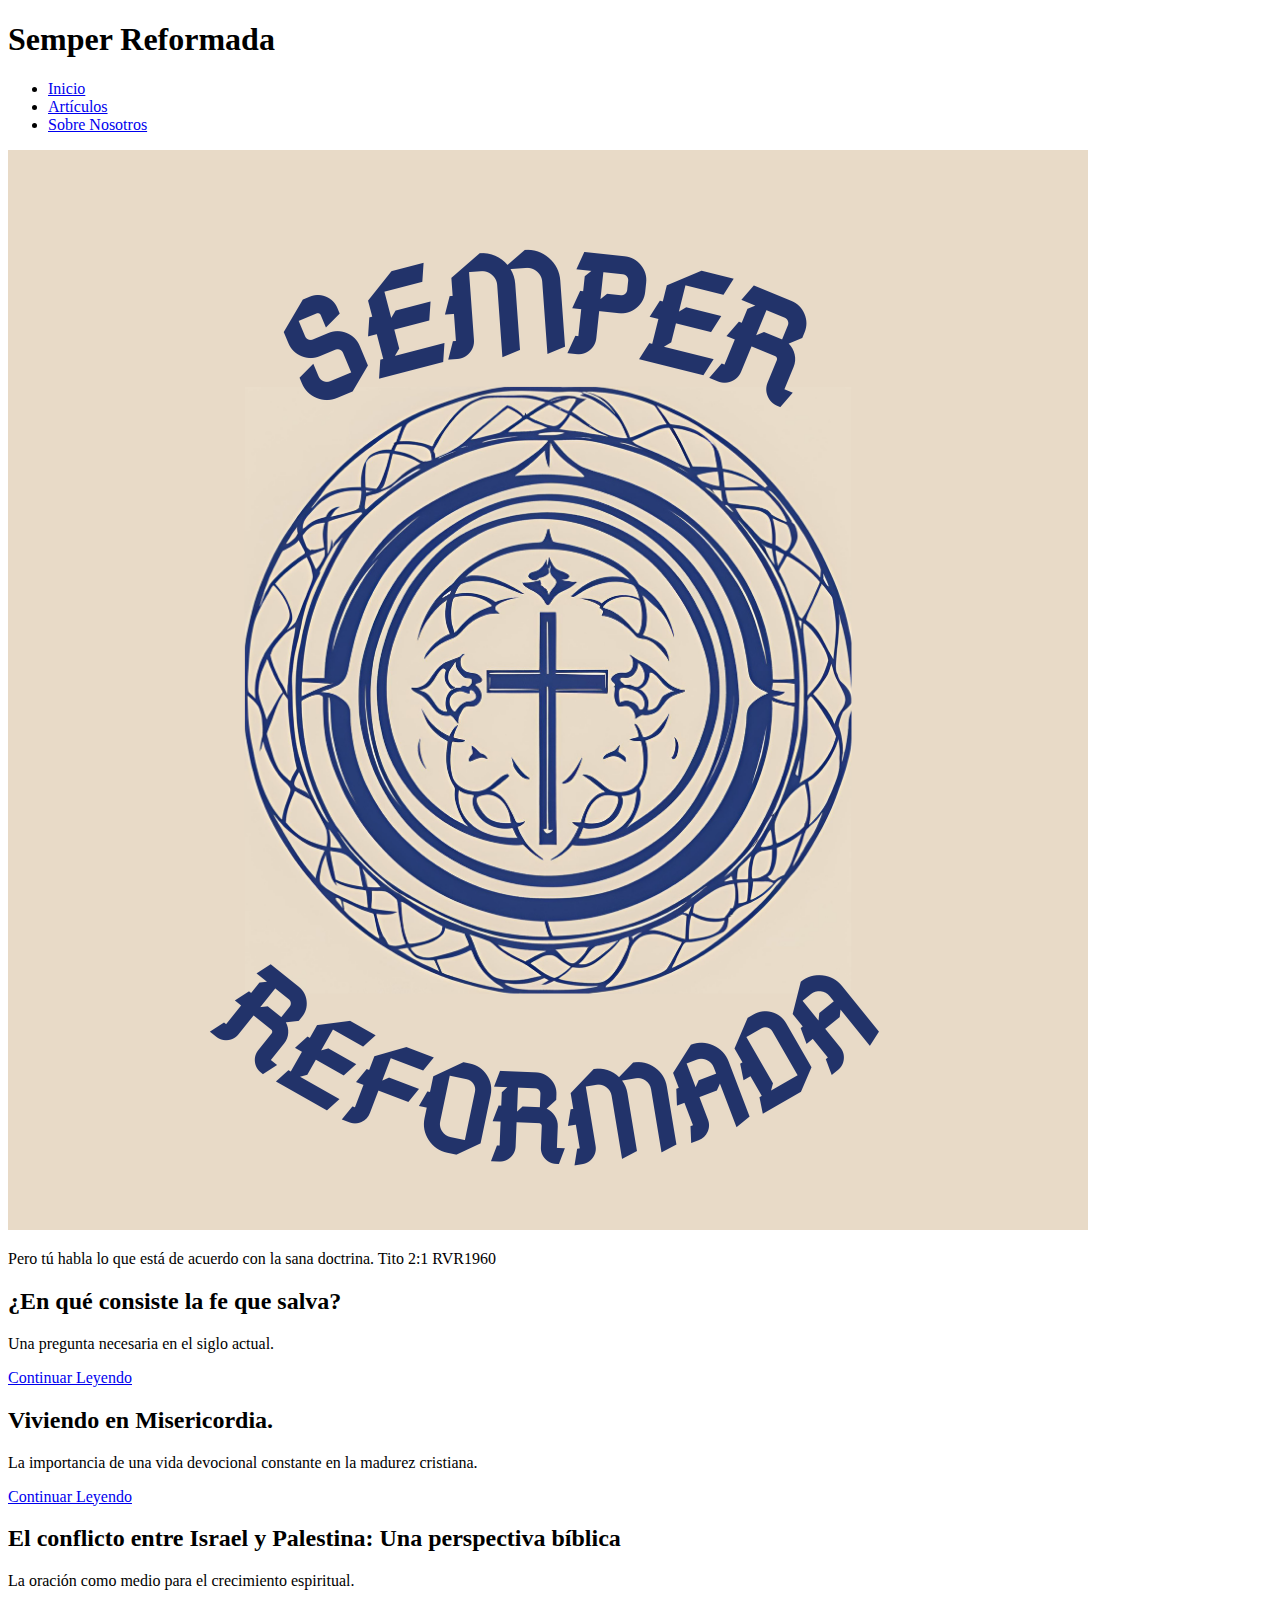
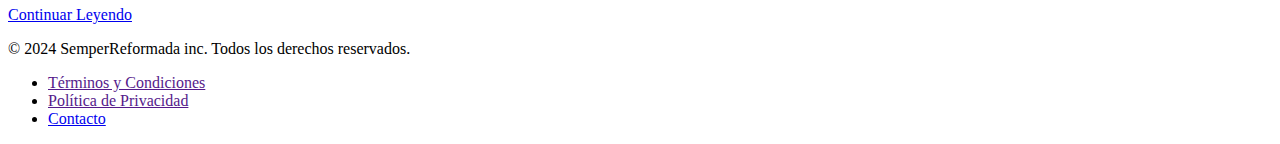
==== articulosSR.html @ 791b5274 "Prototipo 1" ====
<!DOCTYPE html>
<html lang="es">

<head>
    <title>Semper Reformada</title>
    <meta charset="utf-8">
    <meta name="keywords" content="Dios, doctrina, salvación">
    <meta name="description" content="Iglesia de Sana Doctrina">
    <meta name="author" content="Gamaliel Abad">
    <meta name="copyright" content="SemperReformada inc.">
    <meta name="robots" content="index, follow">
    <link rel="icon" href="imagenes/icoSR.ico">
    <link rel="stylesheet" href="styles.css">
</head>

<body>
    <header>
        <h1>Semper Reformada</h1>
        <nav>
            <ul>
                <li><a href="index.html">Inicio</a></li>
                <li><a href="articulosSR.html">Artículos</a></li>
                <li><a href="nosotrosSR.html">Sobre Nosotros</a></li>
            </ul>
        </nav>
    </header>

    <img src="imagenes/logoSR.png" alt="Logo de Semper Reformada" title="Logo de Semper Reformada">
    <p>Pero tú habla lo que está de acuerdo con la sana doctrina. Tito 2:1 RVR1960</p>

    <main>
        <div>
            <section>
                <article>
                    <h2>¿En qué consiste la fe que salva?</h2>
                    <p>Una pregunta necesaria en el siglo actual.</p>
                    <a href="/articulos-SR/enQueConsisteLaFe.html">Continuar Leyendo</a>
                </article>
            </section>

            <section>
                <article>
                    <h2>Viviendo en Misericordia.</h2>
                    <p>La importancia de una vida devocional constante en la madurez cristiana.</p>
                    <a href="/articulos-SR/viviendoEnMisericordia.html">Continuar Leyendo</a>
                </article>
            </section>

            <section>
                <article>
                    <h2>El conflicto entre Israel y Palestina: Una perspectiva bíblica </h2>
                    <p>La oración como medio para el crecimiento espiritual.</p>
                    <a href="/articulos-SR/elConflictoEntreIsraelyPalestina.html">Continuar Leyendo</a>
                </article>
            </section>
        </div>

    <footer>
        <p>&copy; 2024 SemperReformada inc. Todos los derechos reservados.</p>
        <nav>
            <ul>
                <li><a href="">Términos y Condiciones</a></li>
                <li><a href="">Política de Privacidad</a></li>
                <li><a href="contacto.html">Contacto</a></li>
            </ul>
        </nav>
    </footer>
</body>

</html>
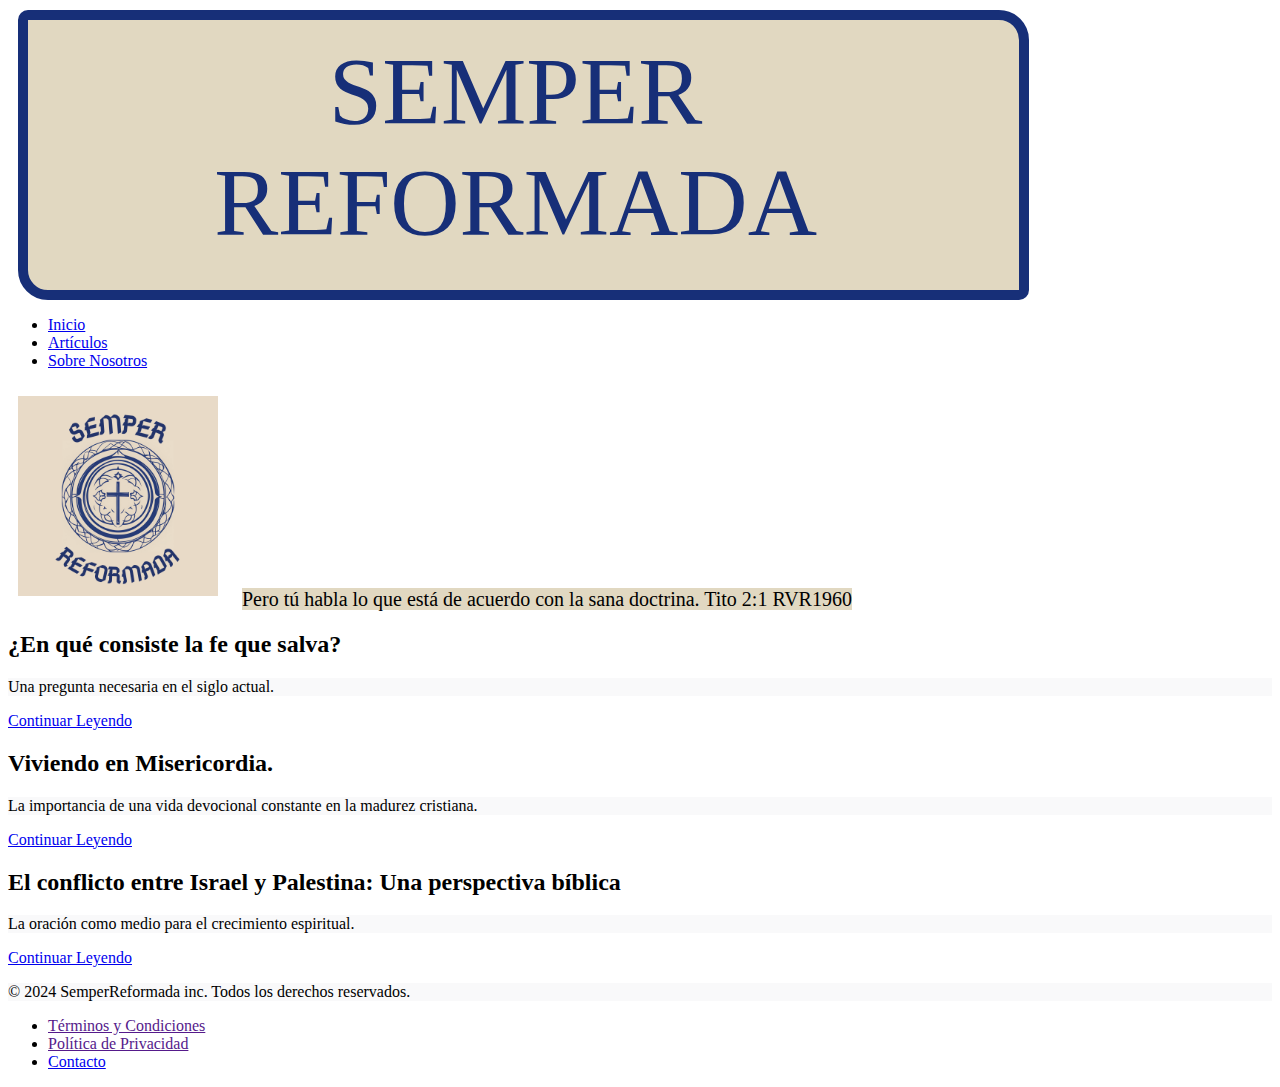
==== commit 65c8f092: "Primer Versión Diseño" ====
--- a/articulosSR.html
+++ b/articulosSR.html
@@ -15,7 +15,7 @@
 
 <body>
     <header>
-        <h1>Semper Reformada</h1>
+        <h1 class="TituloPrincipalSR">Semper Reformada</h1>
         <nav>
             <ul>
                 <li><a href="index.html">Inicio</a></li>
@@ -25,8 +25,8 @@
         </nav>
     </header>
 
-    <img src="imagenes/logoSR.png" alt="Logo de Semper Reformada" title="Logo de Semper Reformada">
-    <p>Pero tú habla lo que está de acuerdo con la sana doctrina. Tito 2:1 RVR1960</p>
+    <img src="imagenes/logoSR.png" alt="Logo de Semper Reformada" title="Logo de Semper Reformada" class="logoPaginaSR">
+    <p class="TextoLogoSR">Pero tú habla lo que está de acuerdo con la sana doctrina. Tito 2:1 RVR1960</p>
 
     <main>
         <div>
--- a/styles.css
+++ b/styles.css
@@ -0,0 +1,51 @@
+body {
+    background-image: url(https://images.pexels.com/photos/2341290/pexels-photo-2341290.jpeg?auto=compress&cs=tinysrgb&w=1260&h=750&dpr=2); /* Imagen de fondo */
+    background-size: cover; /* Ajusta la imagen para cubrir toda el área */
+    background-repeat: no-repeat; /* Evita que la imagen se repita */
+}
+
+
+
+.TituloPrincipalSR {
+    color: hsl(225, 68%, 28%);
+    font-size: 6rem; /*tamaño*/
+    font-weight: 400; /*grosor*/
+    font-style: normal; 
+    text-align: center; /*texto alineado*/
+    text-transform: uppercase; /*Trasformar texto en mayusculas*/
+    padding: 1rem 2rem 2rem 1rem; /*Espacio interno*/
+    margin: 10px; /*Espacio externo*/
+
+    background: hsl(43, 35%, 82%);
+    width: 1100px;
+    height: 290px;
+    box-sizing: border-box;
+    width: 80%;
+    border: 10px solid hsl(225, 68%, 28%);
+    border-radius: 10px 30px;
+}
+
+.logoPaginaSR {
+    width: 200px;
+    height: 200px;
+}
+
+.TextoLogoSR {
+    font-size: 20px;
+    background: hsl(43, 35%, 82%);
+    width: 700px;
+    height: 300px;
+
+
+}
+
+.logoPaginaSR, .TextoLogoSR {
+    display: inline;
+    margin: 10px;
+}
+
+p{
+    font-family: Georgia, 'Times New Roman', Times, serif;
+    background: hsl(240, 7%, 97%, 0.71);
+    
+}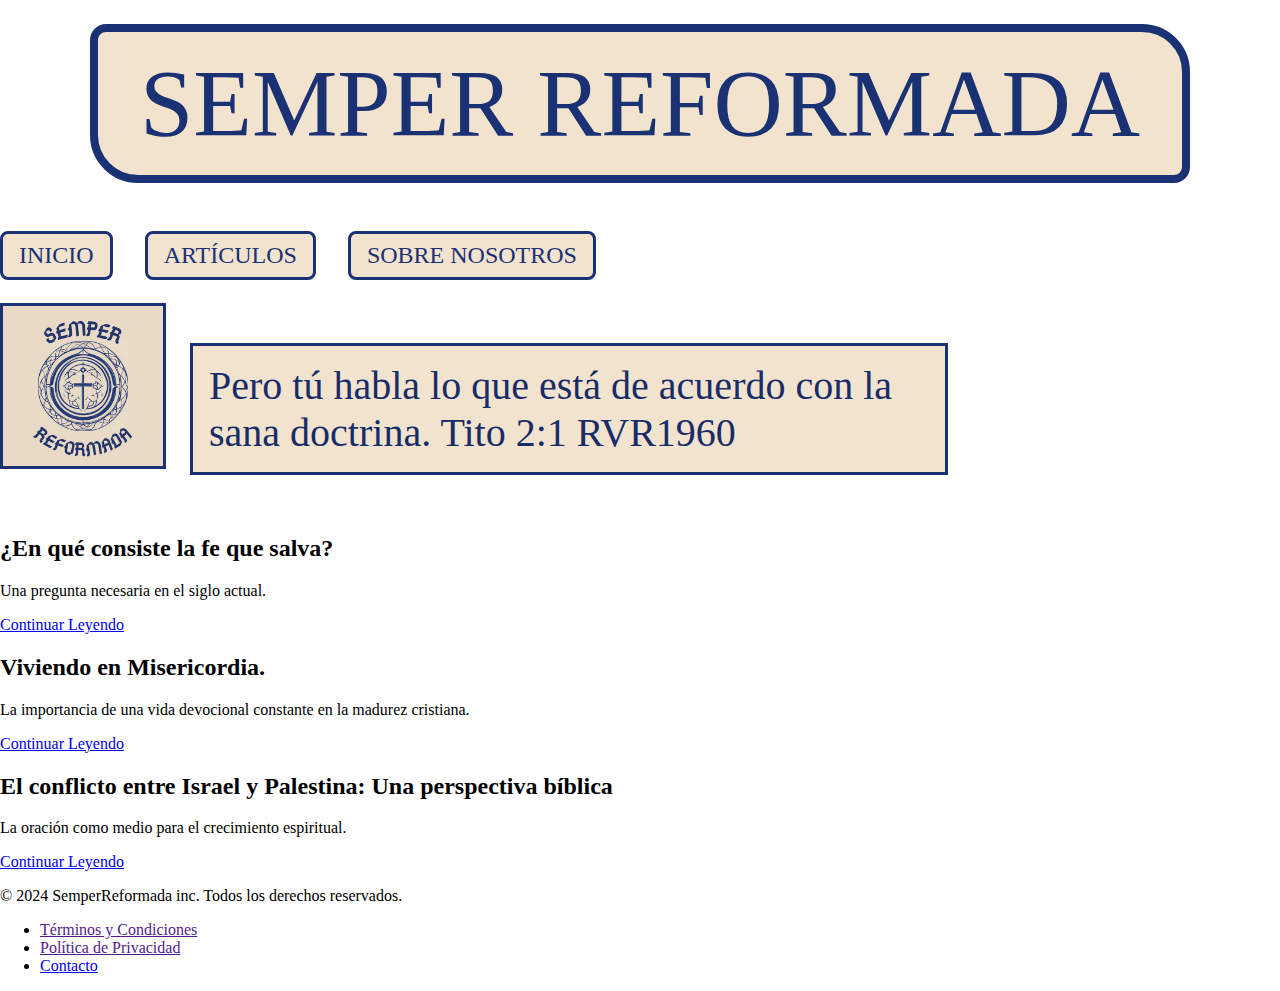
==== commit d9207b1b: "Version 1.00001" ====
--- a/articulosSR.html
+++ b/articulosSR.html
@@ -16,17 +16,22 @@
 <body>
     <header>
         <h1 class="TituloPrincipalSR">Semper Reformada</h1>
-        <nav>
-            <ul>
-                <li><a href="index.html">Inicio</a></li>
-                <li><a href="articulosSR.html">Artículos</a></li>
-                <li><a href="nosotrosSR.html">Sobre Nosotros</a></li>
-            </ul>
-        </nav>
+        <div class="FondoBotonesPrincipalesSR">
+            <div class="BotonesPrincipalesSR">
+                <a href="index.html" class="BotonPrincipal-Inicio">Inicio</a>
+                <a href="articulosSR.html" class="BotonPrincipal-Articulos">Artículos</a>
+                <a href="nosotrosSR.html" class="BotonPrincipal-SobreNosotros">Sobre Nosotros</a>
+            </div>
+        </div>
     </header>
 
-    <img src="imagenes/logoSR.png" alt="Logo de Semper Reformada" title="Logo de Semper Reformada" class="logoPaginaSR">
-    <p class="TextoLogoSR">Pero tú habla lo que está de acuerdo con la sana doctrina. Tito 2:1 RVR1960</p>
+    <div class="FondoLogoTexto">
+        <div class="ElementosLogoTexto">
+            <img src="imagenes/logoSR.png" alt="Logo de Semper Reformada" title="Logo de Semper Reformada"
+                class="logoPaginaSR">
+            <p class="TextoLogoSR">Pero tú habla lo que está de acuerdo con la sana doctrina. Tito 2:1 RVR1960</p>
+        </div>
+    </div>
 
     <main>
         <div>
@@ -61,7 +66,7 @@
             <ul>
                 <li><a href="">Términos y Condiciones</a></li>
                 <li><a href="">Política de Privacidad</a></li>
-                <li><a href="contacto.html">Contacto</a></li>
+                <li><a href="contactoSR.html">Contacto</a></li>
             </ul>
         </nav>
     </footer>
--- a/styles.css
+++ b/styles.css
@@ -2,50 +2,95 @@
     background-image: url(https://images.pexels.com/photos/2341290/pexels-photo-2341290.jpeg?auto=compress&cs=tinysrgb&w=1260&h=750&dpr=2); /* Imagen de fondo */
     background-size: cover; /* Ajusta la imagen para cubrir toda el área */
     background-repeat: no-repeat; /* Evita que la imagen se repita */
+    margin: 0; /* Asegura que no haya margen en el body */
+    padding: 0; /* Asegura que no haya relleno en el body */
 }
 
+.TituloPrincipalSR {
+    color: hsl(225, 63%, 28%);
+    font-size: 6rem; /* Tamaño ajustado */
+    font-weight: 400; /* Grosor */
+    font-style: normal; 
+    text-align: center; /* Centra el texto del título */
+    text-transform: uppercase; /* Transforma texto en mayúsculas */
+    padding: 1rem 2rem; /* Espacio interno constante */
+    margin: 1.5rem auto; /* Espacio externo centrado */
+    background: hsl(34, 57%, 88%);
+    width: 90%; /* Ajustado al 90% del contenedor padre */
+    max-width: 1100px; /* Limita el ancho máximo */
+    height: auto; /* Ajusta la altura automáticamente */
+    box-sizing: border-box;
+    border: 0.5rem solid hsl(225, 63%, 28%);
+    border-radius: 1rem 3rem; /* Bordes redondeados */
+}
+.FondoTextoLogo {
+    height: 6rem;
+    display: flex;
+    justify-content: flex-start; /* Ajustado a start */
+    align-items: flex-start; /* Ajustado a start */
+}
 
-
-.TituloPrincipalSR {
-    color: hsl(225, 68%, 28%);
-    font-size: 6rem; /*tamaño*/
-    font-weight: 400; /*grosor*/
-    font-style: normal; 
-    text-align: center; /*texto alineado*/
-    text-transform: uppercase; /*Trasformar texto en mayusculas*/
-    padding: 1rem 2rem 2rem 1rem; /*Espacio interno*/
-    margin: 10px; /*Espacio externo*/
-
-    background: hsl(43, 35%, 82%);
-    width: 1100px;
-    height: 290px;
-    box-sizing: border-box;
-    width: 80%;
-    border: 10px solid hsl(225, 68%, 28%);
-    border-radius: 10px 30px;
+.ElementosLogoTexto {
+    display: flex;
+    flex-direction: row;
+    gap: 1.5rem; /* Espacio entre elementos ajustado */
+    text-decoration: none;
 }
 
 .logoPaginaSR {
-    width: 200px;
-    height: 200px;
+    height: 10rem; /* Ajustado a una altura más proporcional */
+    border: 0.2rem solid hsl(225, 63%, 28%);
 }
 
 .TextoLogoSR {
-    font-size: 20px;
-    background: hsl(43, 35%, 82%);
-    width: 700px;
-    height: 300px;
-
-
+    background: hsl(34, 57%, 88%);
+    color: hsl(225, 63%, 25%);
+    border: 0.2rem solid hsl(225, 63%, 28%);
+    width: 1000%; /* Ajustado al 70% del contenedor padre */
+    max-width: 45rem; /* Limita el ancho máximo */
+    height: auto; /* Ajusta la altura automáticamente */
+    padding: 1rem; /* Espacio interno ajustado */
+    justify-content: center;
+    font-family: 'Georgia', serif;
+    font-weight: 100;
+    font-size: 2.5rem; /* Tamaño de fuente ajustado */
 }
 
-.logoPaginaSR, .TextoLogoSR {
-    display: inline;
-    margin: 10px;
+.FondoBotonesPrincipalesSR {
+    height: 6rem;
+    display: flex;
+    align-items: center;
+    justify-content: flex-start; /* Ajustado a start */
 }
 
-p{
+.BotonesPrincipalesSR {
+    display: flex;
+    align-items: center;
+    flex-direction: row; /* Alinea los botones en una fila */
+    gap: 2rem; /* Espacio entre los botones ajustado */
+    text-decoration: none;
+}
+
+.BotonPrincipal-Inicio, .BotonPrincipal-Articulos, .BotonPrincipal-SobreNosotros {
+    background: hsl(34, 57%, 88%); /* Fondo oscuro del botón */
+    color: hsl(225, 63%, 28%); /* Texto claro */
+    border: 0.2rem solid hsl(225, 63%, 28%); /* Borde del mismo color que el fondo */
+    border-radius: 0.5rem; /* Bordes ligeramente redondeados */
+    padding: 0.5rem 1rem; /* Espaciado interno ajustado */
+    text-transform: uppercase; /* Texto en mayúsculas */
+    font-family: 'Georgia', serif; /* Fuente elegante */
+    font-size: 1.5rem; /* Tamaño de letra ajustado */
+    cursor: pointer; /* Cambia el cursor al pasar sobre el botón */
+    transition: background-color 0.3s ease, color 0.3s ease; /* Animación suave al hacer hover */
+    text-decoration: none; /* Sin subrayado */
+}
+
+.BotonPrincipal-Inicio:hover, .BotonPrincipal-Articulos:hover, .BotonPrincipal-SobreNosotros:hover {
+    background: hsl(225, 63%, 28%); /* Cambia el fondo al pasar el ratón */
+    color: hsl(34, 57%, 88%); /* Cambia el color del texto */
+}
+
+p {
     font-family: Georgia, 'Times New Roman', Times, serif;
-    background: hsl(240, 7%, 97%, 0.71);
-    
-}+    background: hsla(0, 0%, 100%, 0.932);
+}
